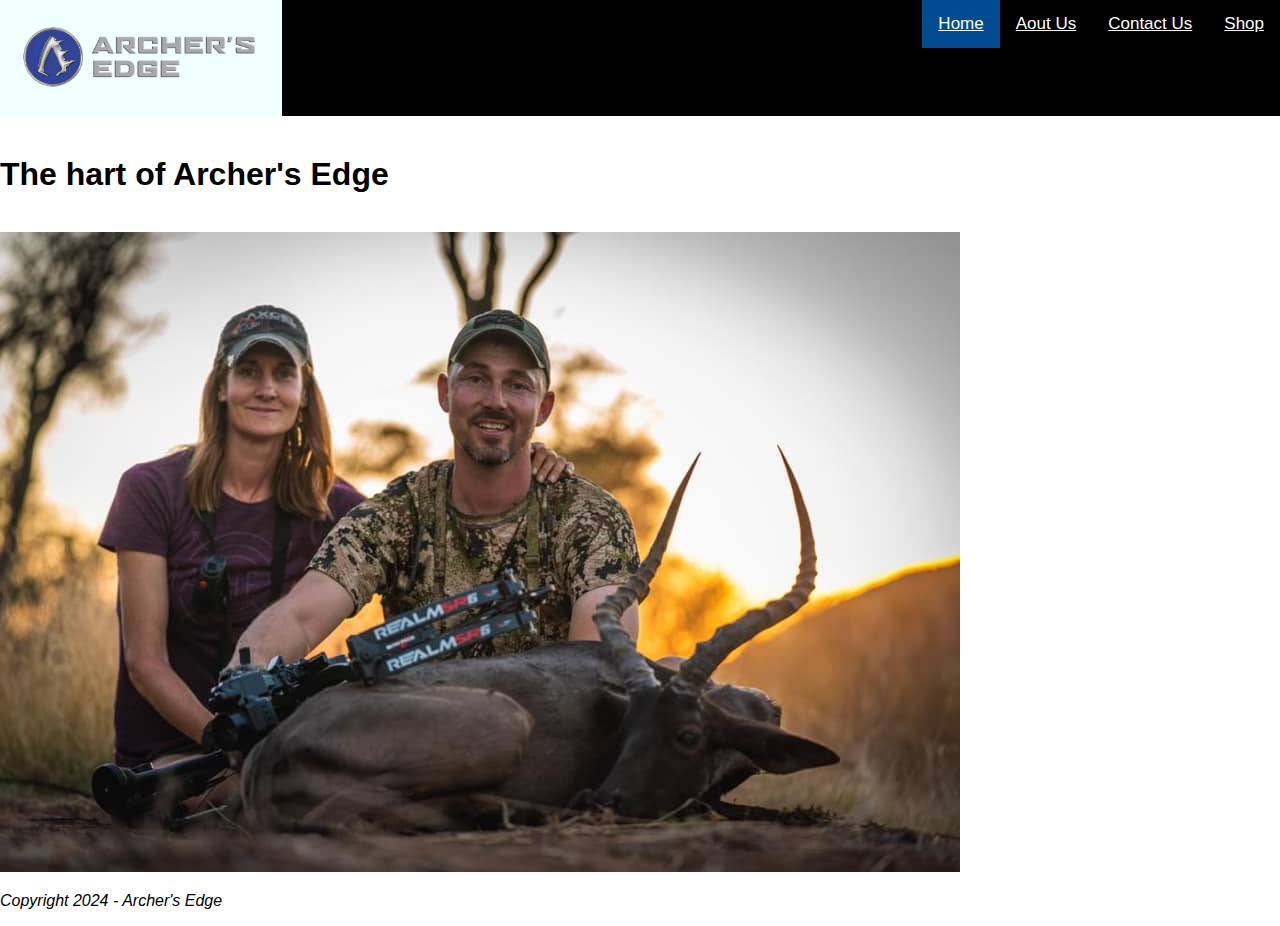
==== index.html @ 593d9e27 "Basic Navigation" ====
<!DOCTYPE html>
<html lang="en">

<head>
    <meta charset="UTF-8">
    <meta http-equiv="X-UA-Compatible" content="IE=edge">
    <meta name="viewport" content="width=device-width, initial-scale=1.0">
    <meta name="keywords" content="HTML, CSS, JavaScript, Bootstrap, Template">
    <meta name="author" content="Juliette, Guse, 241070">

    <title>Archer's Edge</title>

    <!-- link bootstrap and javascript here -->

    <!-- link all Google Fonts to be used her -->

    <!-- link CSS here -->
    <link rel="stylesheet" href="css/main.css">


</head>

<body>

    <nav>
        <div class="topNav">
        <a href="index.html"><img src="assets/images/logo.png" width="250px"></a>
            <div class="topNavRight">
            <a class="active" href="index.html">Home</a>
            <a href="pages/about.html">Aout Us</a>
            <a href="pages/contact.html">Contact Us</a>
            <a href="pages/shop.html">Shop</a>
            </div>
        </div>
    </nav>

    <header class="lowOpacity">
        <!-- everything above the fold-->
    </header>
        <br>
    <section class="centerImg">
        <h1>The hart of Archer's Edge</h1>
        <br>
        <img src="assets/images/homeImg.jpg">
    </section>

    <footer>
        <p><i>Copyright 2024 - Archer's Edge</i></p>
    </footer>

</body>

</html>
---- css/main.css ----
body{
    margin: 0;
    font-family: Arial, Helvetica, sans-serif;
}

.topNav{
    overflow: hidden;
    background-color: black;  
}

.topNav a{
    float: left;
    color: white;
    text-align: center;
    padding: 14px 16px;
    text-align: none;
    font-size: 17px;
}

.topNavRight{
    float: right;
}

.topNav a:hover{
    background-color: azure;
    color: black;
}

.topNav a.active {
    background-color: #014b91;
    color: white;
}
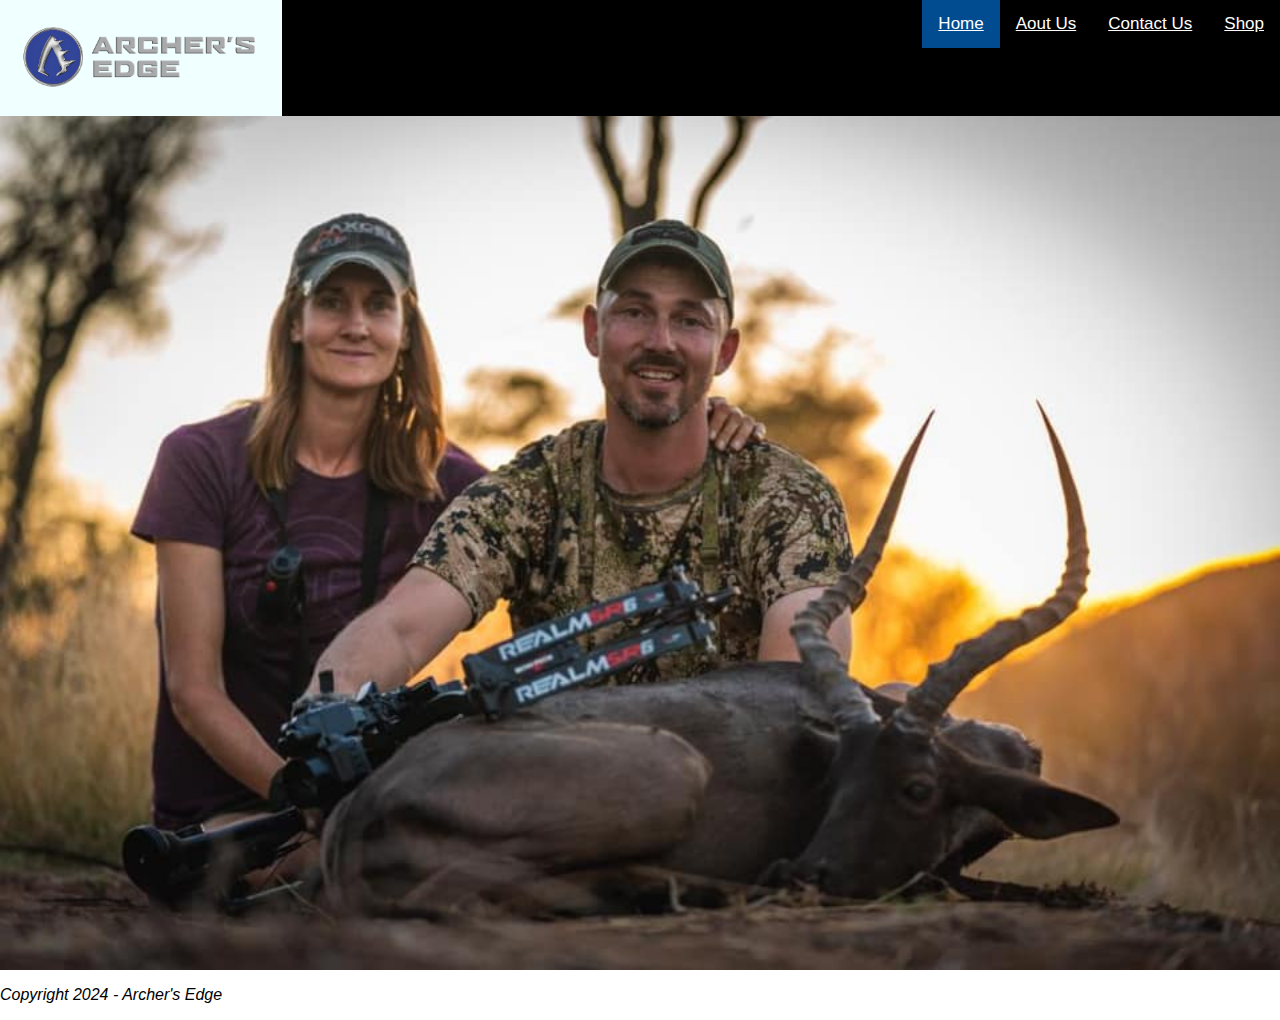
==== commit 7b9fbd5a: "images" ====
--- a/index.html
+++ b/index.html
@@ -34,14 +34,12 @@
         </div>
     </nav>
 
-    <header class="lowOpacity">
-        <!-- everything above the fold-->
+    <header>
+        <img src="assets/images/homeImg.jpg">
     </header>
-        <br>
+
     <section class="centerImg">
-        <h1>The hart of Archer's Edge</h1>
-        <br>
-        <img src="assets/images/homeImg.jpg">
+        
     </section>
 
     <footer>
--- a/css/main.css
+++ b/css/main.css
@@ -29,4 +29,11 @@
 .topNav a.active {
     background-color: #014b91;
     color: white;
+}
+
+header img {
+    width: 100%;
+    display: block;
+    margin-left: auto;
+    margin-right: auto;
 }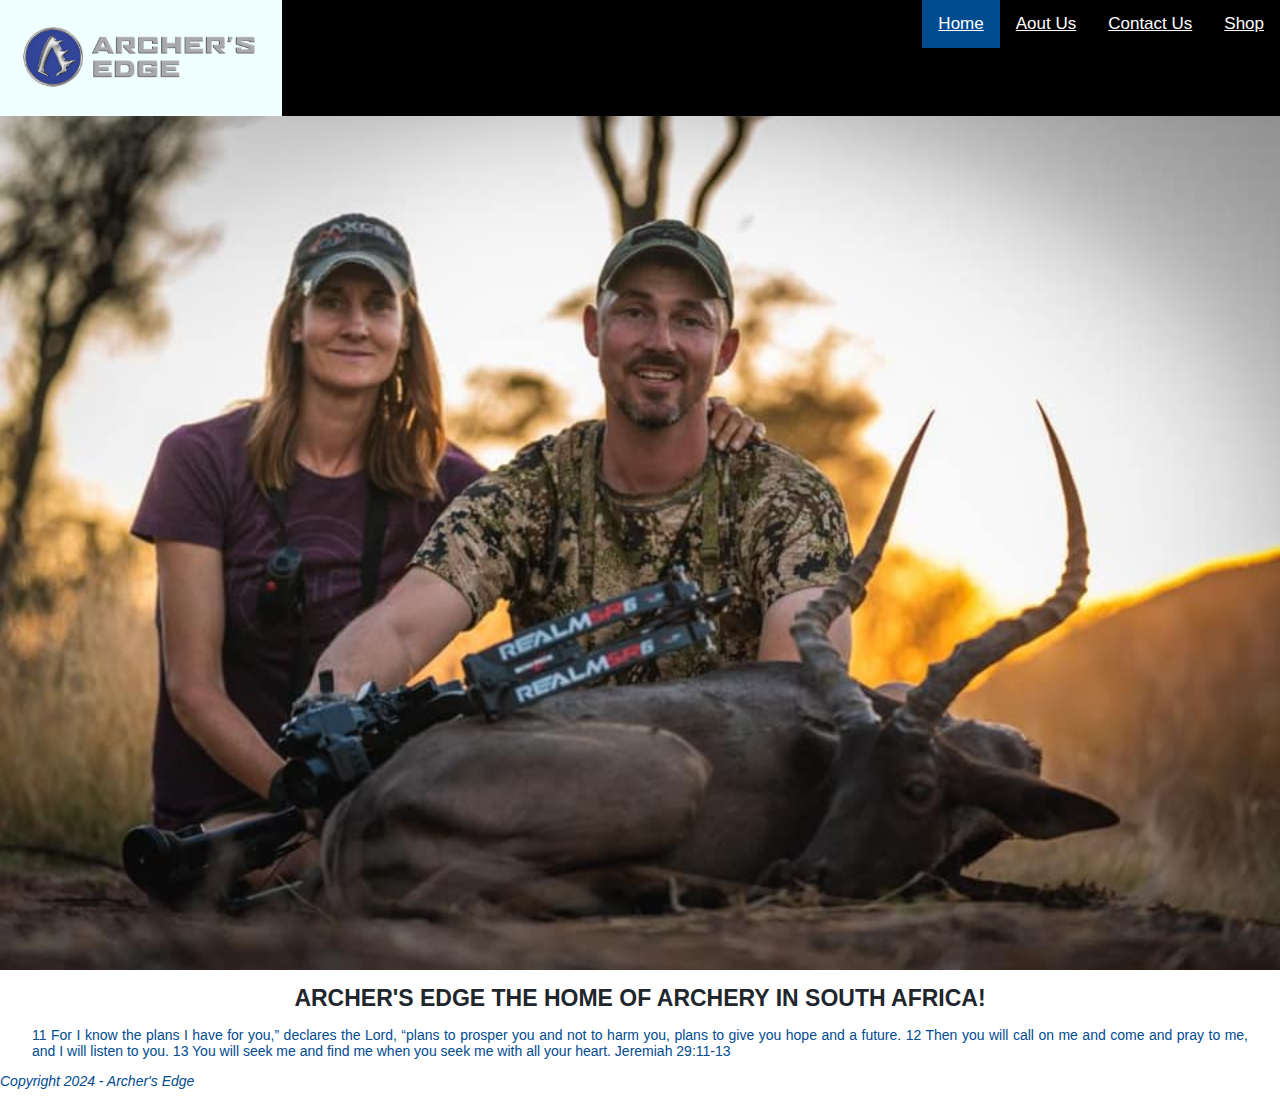
==== commit ae270175: "basic text elements" ====
--- a/index.html
+++ b/index.html
@@ -38,8 +38,15 @@
         <img src="assets/images/homeImg.jpg">
     </header>
 
-    <section class="centerImg">
-        
+    <section class="text">
+        <h1>Archer's Edge the home of Archery in South Africa!</h1>
+        <p>11  For I know the plans I have for you,” declares the Lord,
+             “plans to prosper you and not to harm you, plans to give
+             you hope and a future. 12   Then you will call on me and
+             come and pray to me, and I will listen to you. 13   You
+             will seek me and find me when you seek me with all your
+             heart.
+            Jeremiah 29:11-13 </p>
     </section>
 
     <footer>
--- a/css/main.css
+++ b/css/main.css
@@ -23,7 +23,7 @@
 
 .topNav a:hover{
     background-color: azure;
-    color: black;
+    color: #20262c;
 }
 
 .topNav a.active {
@@ -36,4 +36,24 @@
     display: block;
     margin-left: auto;
     margin-right: auto;
+}
+
+p {
+    font-family: Verdana, Geneva, Tahoma, sans-serif;
+    font-size: 14px;
+    color: #014b91;
+    text-align: justify;
+}
+
+h1 {
+    text-align: center;
+    text-transform: uppercase;
+    font-family: 'Lucida Sans', 'Lucida Sans Regular', 'Lucida Grande', 'Lucida Sans Unicode', Geneva, Verdana, sans-serif;
+    font-size: 23px;
+    color: #20262c;
+}
+
+.text{
+    padding-left: 2em;
+    padding-right: 2em;
 }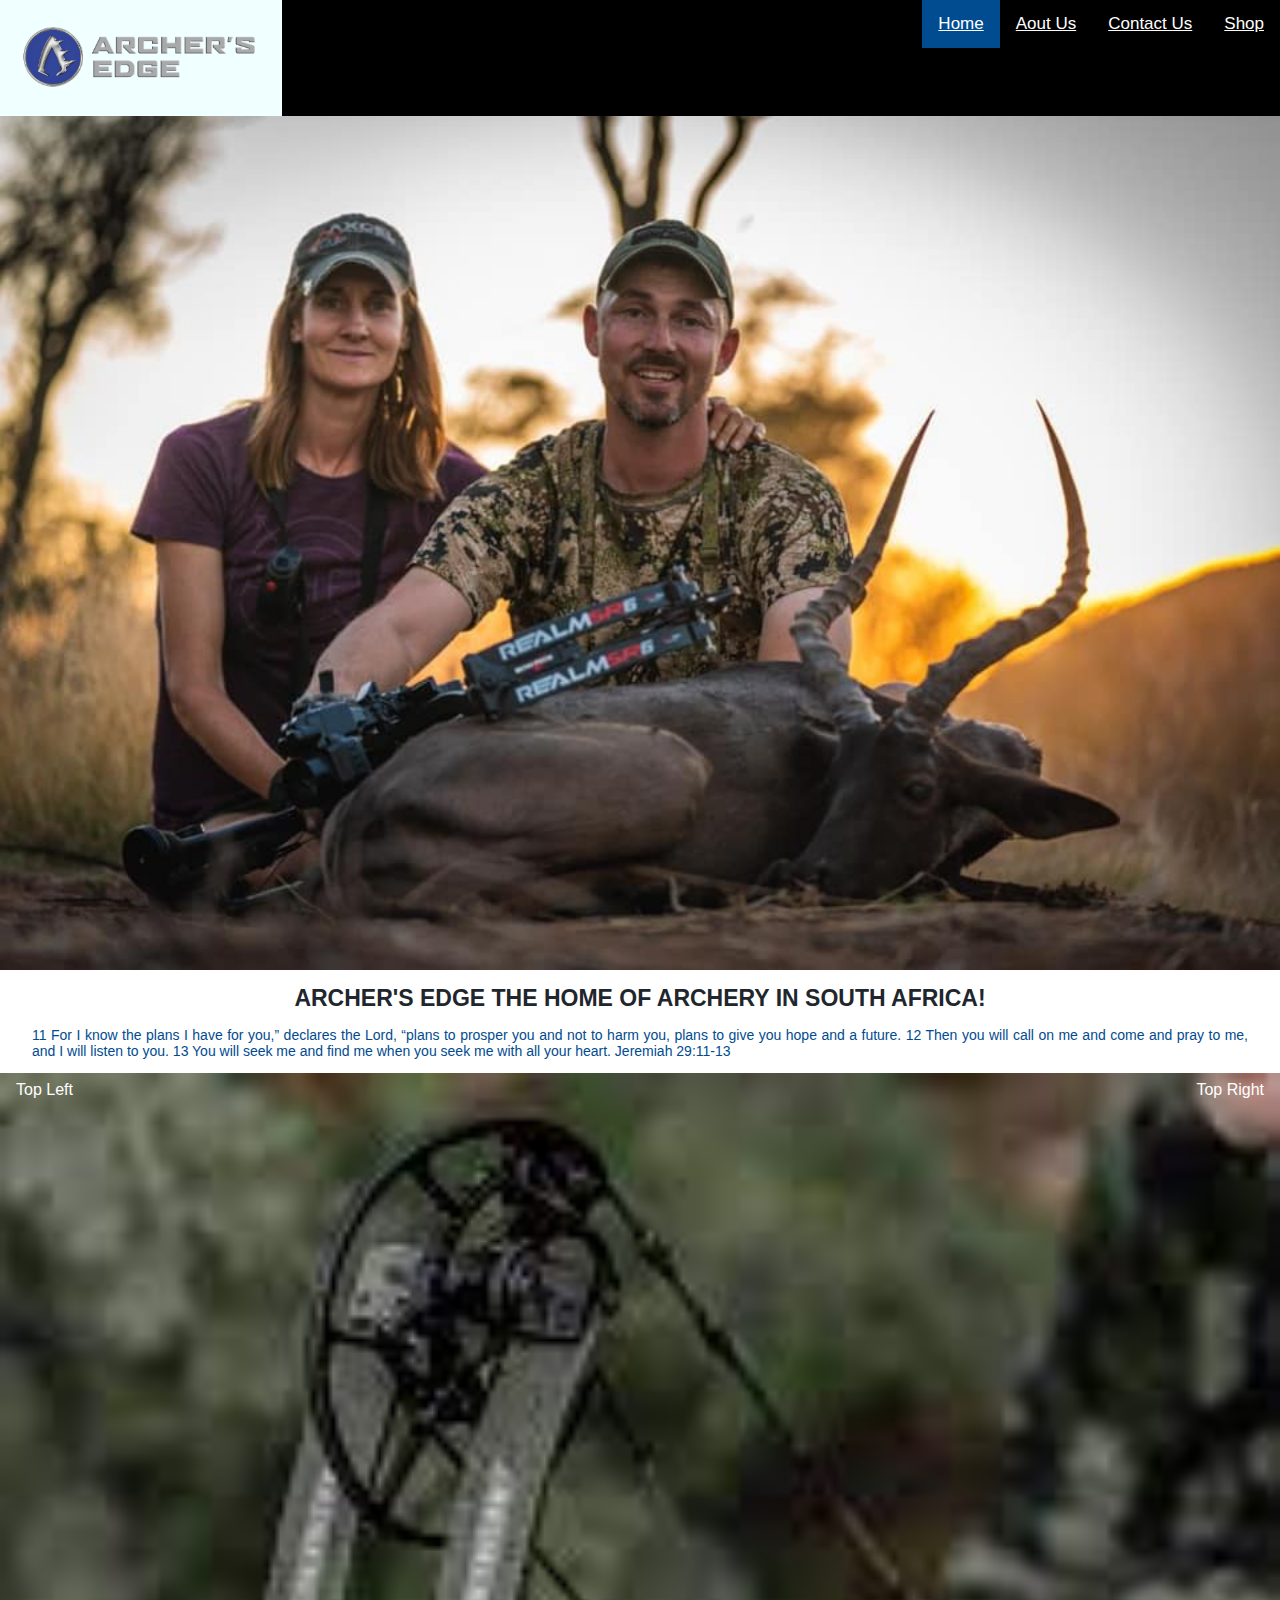
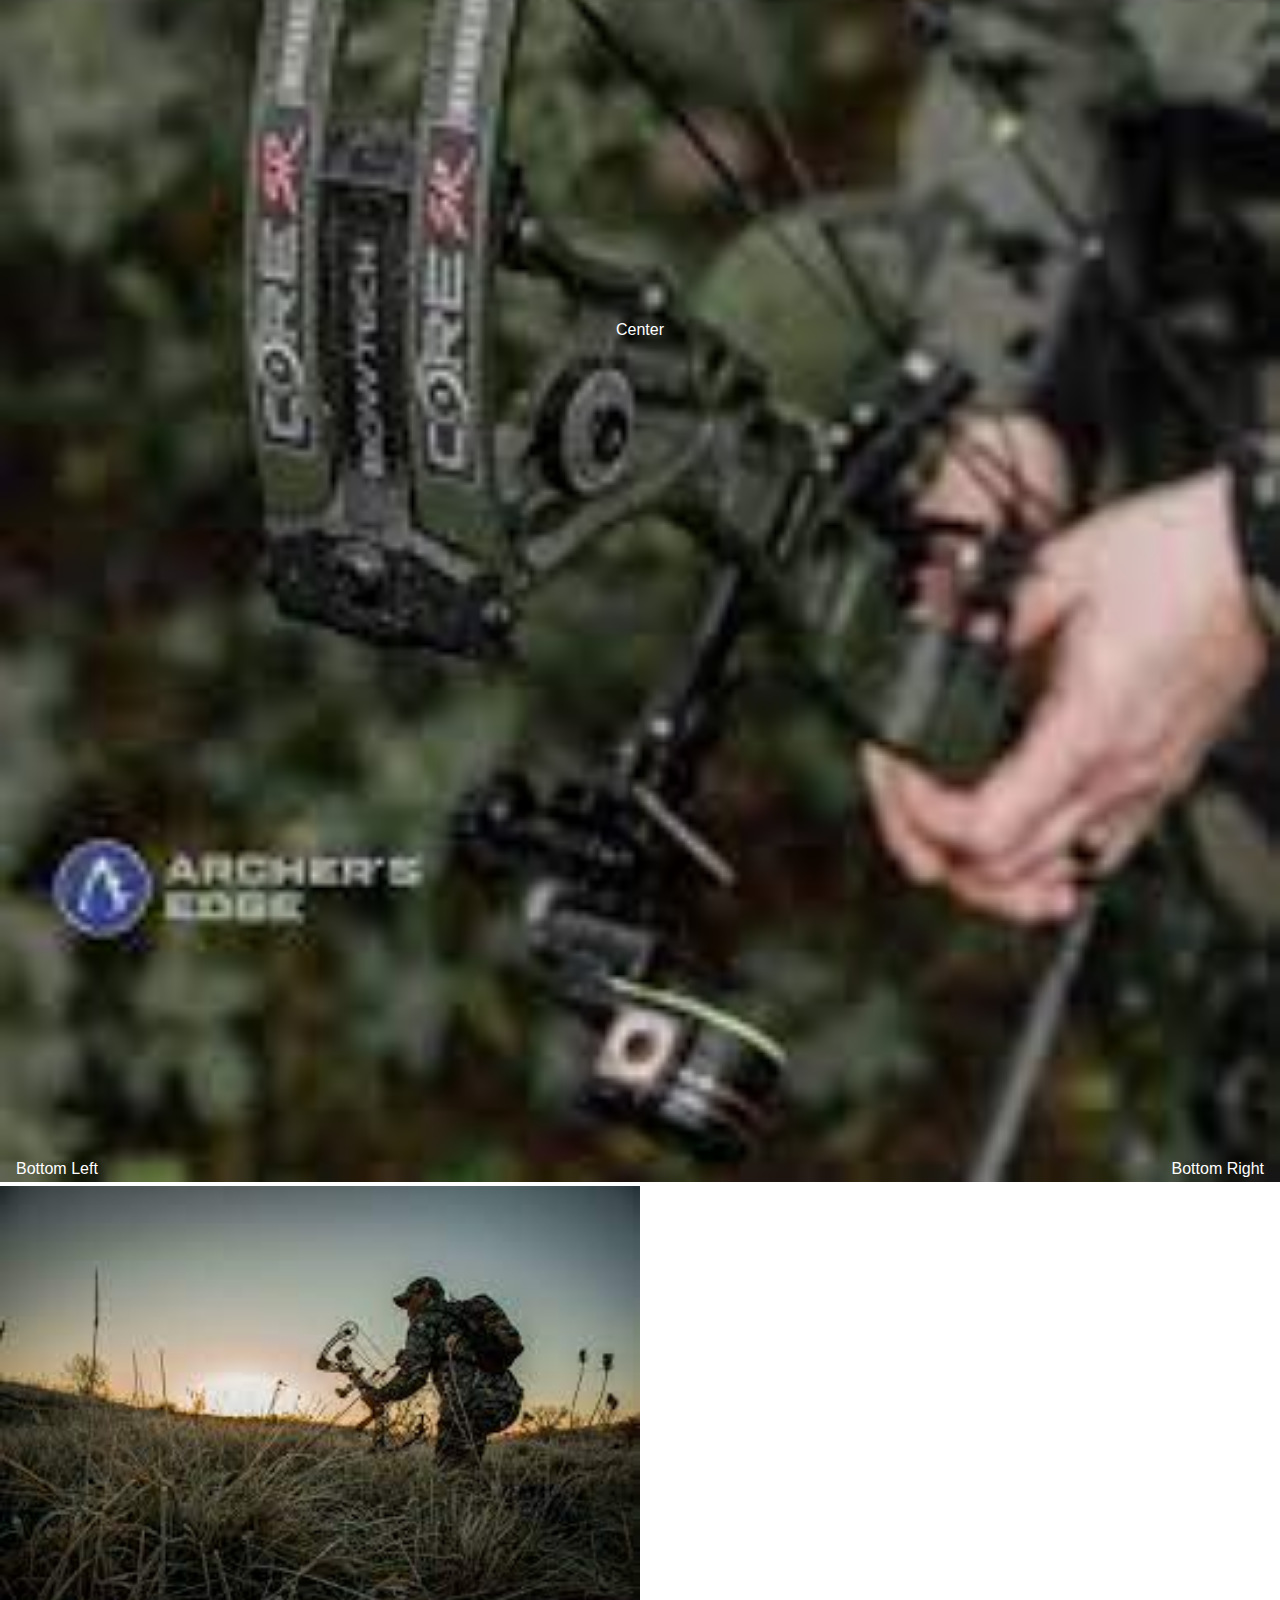
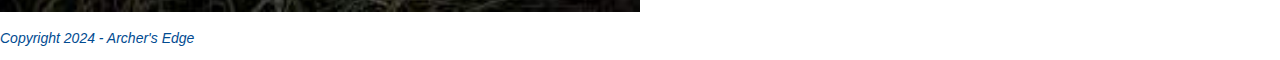
==== commit 1324b1b5: "intermediate images" ====
--- a/index.html
+++ b/index.html
@@ -48,7 +48,19 @@
              heart.
             Jeremiah 29:11-13 </p>
     </section>
-
+    <section>
+        <div class="imgTextOverlay">
+            <img src="assets/images/homeImg1.jpeg">
+            <div class="bottomLeft">Bottom Left</div>
+            <div class="topLeft">Top Left</div>
+            <div class="topRight">Top Right</div>
+            <div class="bottomRight">Bottom Right</div>
+            <div class="center">Center</div>
+        </div>
+    </section>
+    <section>
+        <img id="filters" src="assets/images/homeImg2.jpeg" width="50%">
+    </section>
     <footer>
         <p><i>Copyright 2024 - Archer's Edge</i></p>
     </footer>
--- a/css/main.css
+++ b/css/main.css
@@ -56,4 +56,47 @@
 .text{
     padding-left: 2em;
     padding-right: 2em;
-}+}
+
+.imgTextOverlay {
+    position: relative;
+    text-align: center;
+    color: #ffffff;
+}
+
+.imgTextOverlay img{
+    width: 100%;
+}
+
+.bottomLeft{
+    position: absolute;
+    bottom: 8px;
+    left: 16px;
+}
+
+.topLeft{
+    position: absolute;
+    top: 8px;
+    left: 16px;
+}
+
+.topRight{
+    position: absolute;
+    top: 8px;
+    right: 16px;
+}
+
+.bottomRight{
+    position: absolute;
+    bottom: 8px;
+    right: 16px;
+}
+
+.center{
+    position: absolute;
+    top: 50%;
+    left: 50%;
+    transform: translate(-50%, -50%);
+}
+
+#filters{}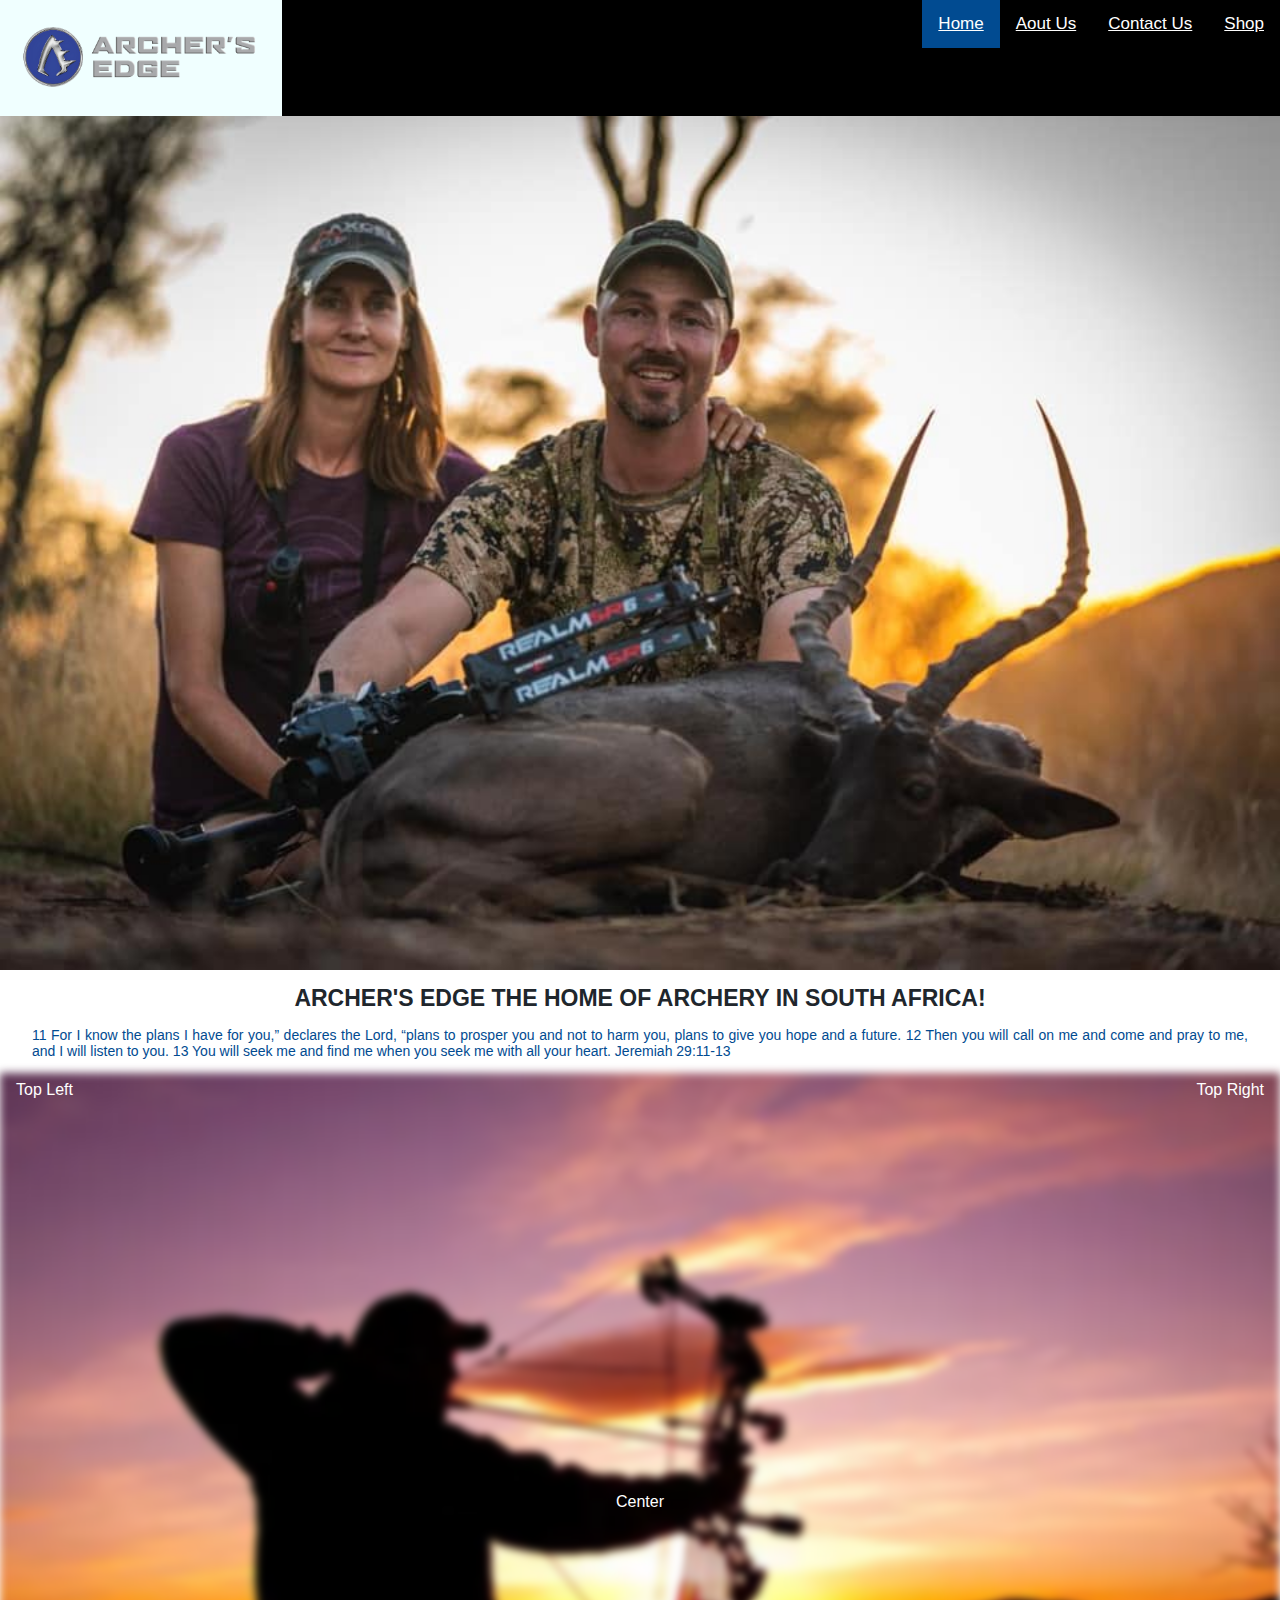
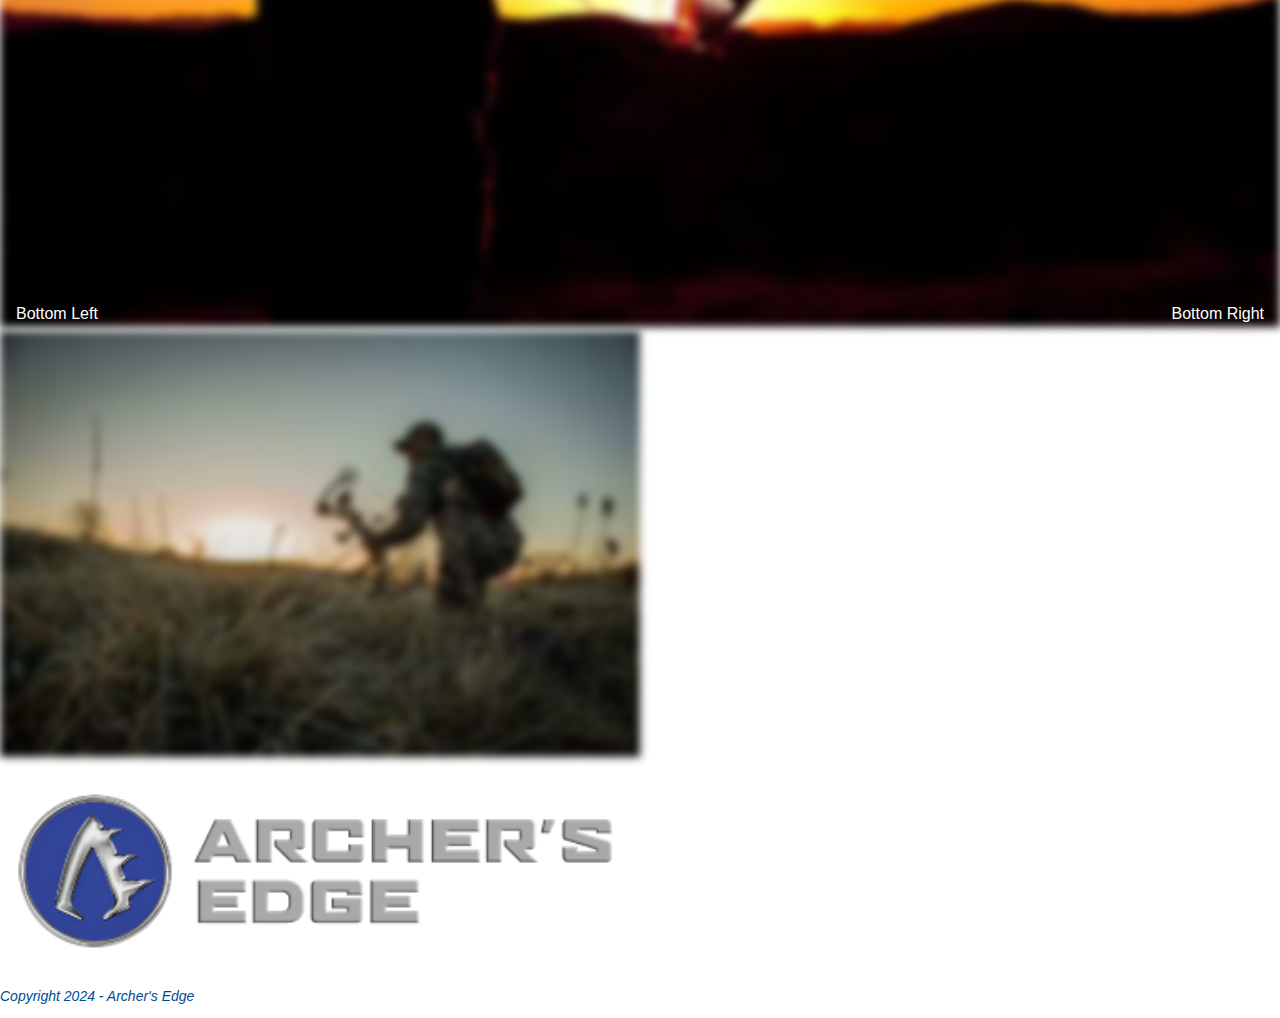
==== commit 682e2bfa: "intermediate images" ====
--- a/index.html
+++ b/index.html
@@ -48,9 +48,10 @@
              heart.
             Jeremiah 29:11-13 </p>
     </section>
+
     <section>
         <div class="imgTextOverlay">
-            <img src="assets/images/homeImg1.jpeg">
+            <img src="assets/images/homeImg1.jpg">
             <div class="bottomLeft">Bottom Left</div>
             <div class="topLeft">Top Left</div>
             <div class="topRight">Top Right</div>
@@ -58,9 +59,20 @@
             <div class="center">Center</div>
         </div>
     </section>
+
     <section>
         <img id="filters" src="assets/images/homeImg2.jpeg" width="50%">
     </section>
+
+    <section>
+        <div class="container"> 
+        <img src="assets/images/logo.png" class="image">
+        <div class="overlay">
+          <p class="overlayText">txt over Image</p>  
+        </div>
+        </div>
+    </section>
+
     <footer>
         <p><i>Copyright 2024 - Archer's Edge</i></p>
     </footer>
--- a/css/main.css
+++ b/css/main.css
@@ -66,6 +66,8 @@
 
 .imgTextOverlay img{
     width: 100%;
+    filter: blur(4px);
+    /*filter: grayscale(100%);*/
 }
 
 .bottomLeft{
@@ -99,4 +101,46 @@
     transform: translate(-50%, -50%);
 }
 
-#filters{}+#filters{
+    /*filter: grayscale(100%);*/
+    /*filter: sepia(100%);*/
+    filter: blur(4px);
+}
+
+.container{
+    position: relative;
+    width: 50%;
+}
+
+.image{
+    display: block;
+    width: 100%;
+    height: auto;
+}
+
+.overlay{
+    position: absolute;
+    top: 0;
+    bottom: 0;
+    left: 0;
+    right: 0;
+    height: 100%;
+    width: 100%;
+    opacity: 0;
+    transition: .5s ease-in;
+    background-color: #014b91;
+}
+
+.container:hover .overlay{
+    opacity: 1;
+}
+
+.overlayText{
+    color: #ffffff;
+    font-size: 20px;
+    position: absolute;
+    top: 50%;
+    left: 50%;
+    transform: translate(-50%, -50%);
+    -ms-transform: translate(-50%, -50%);
+}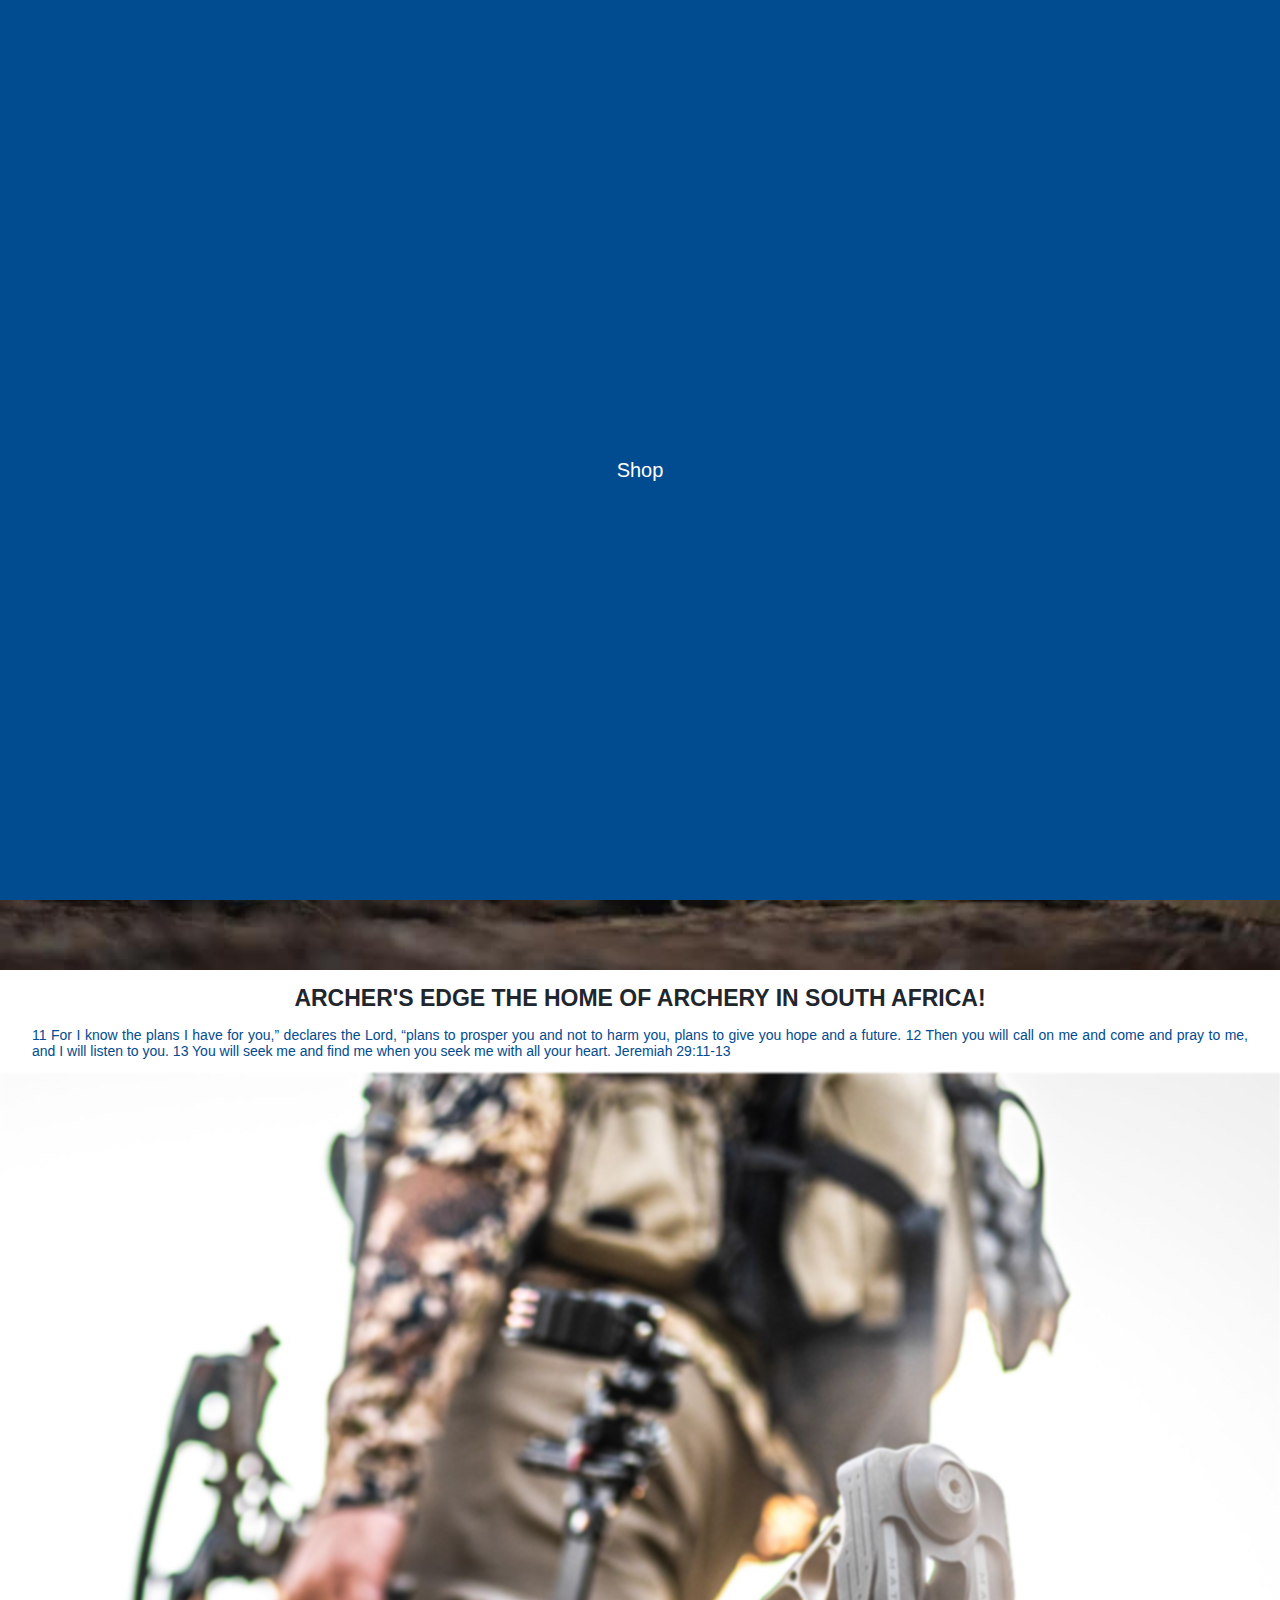
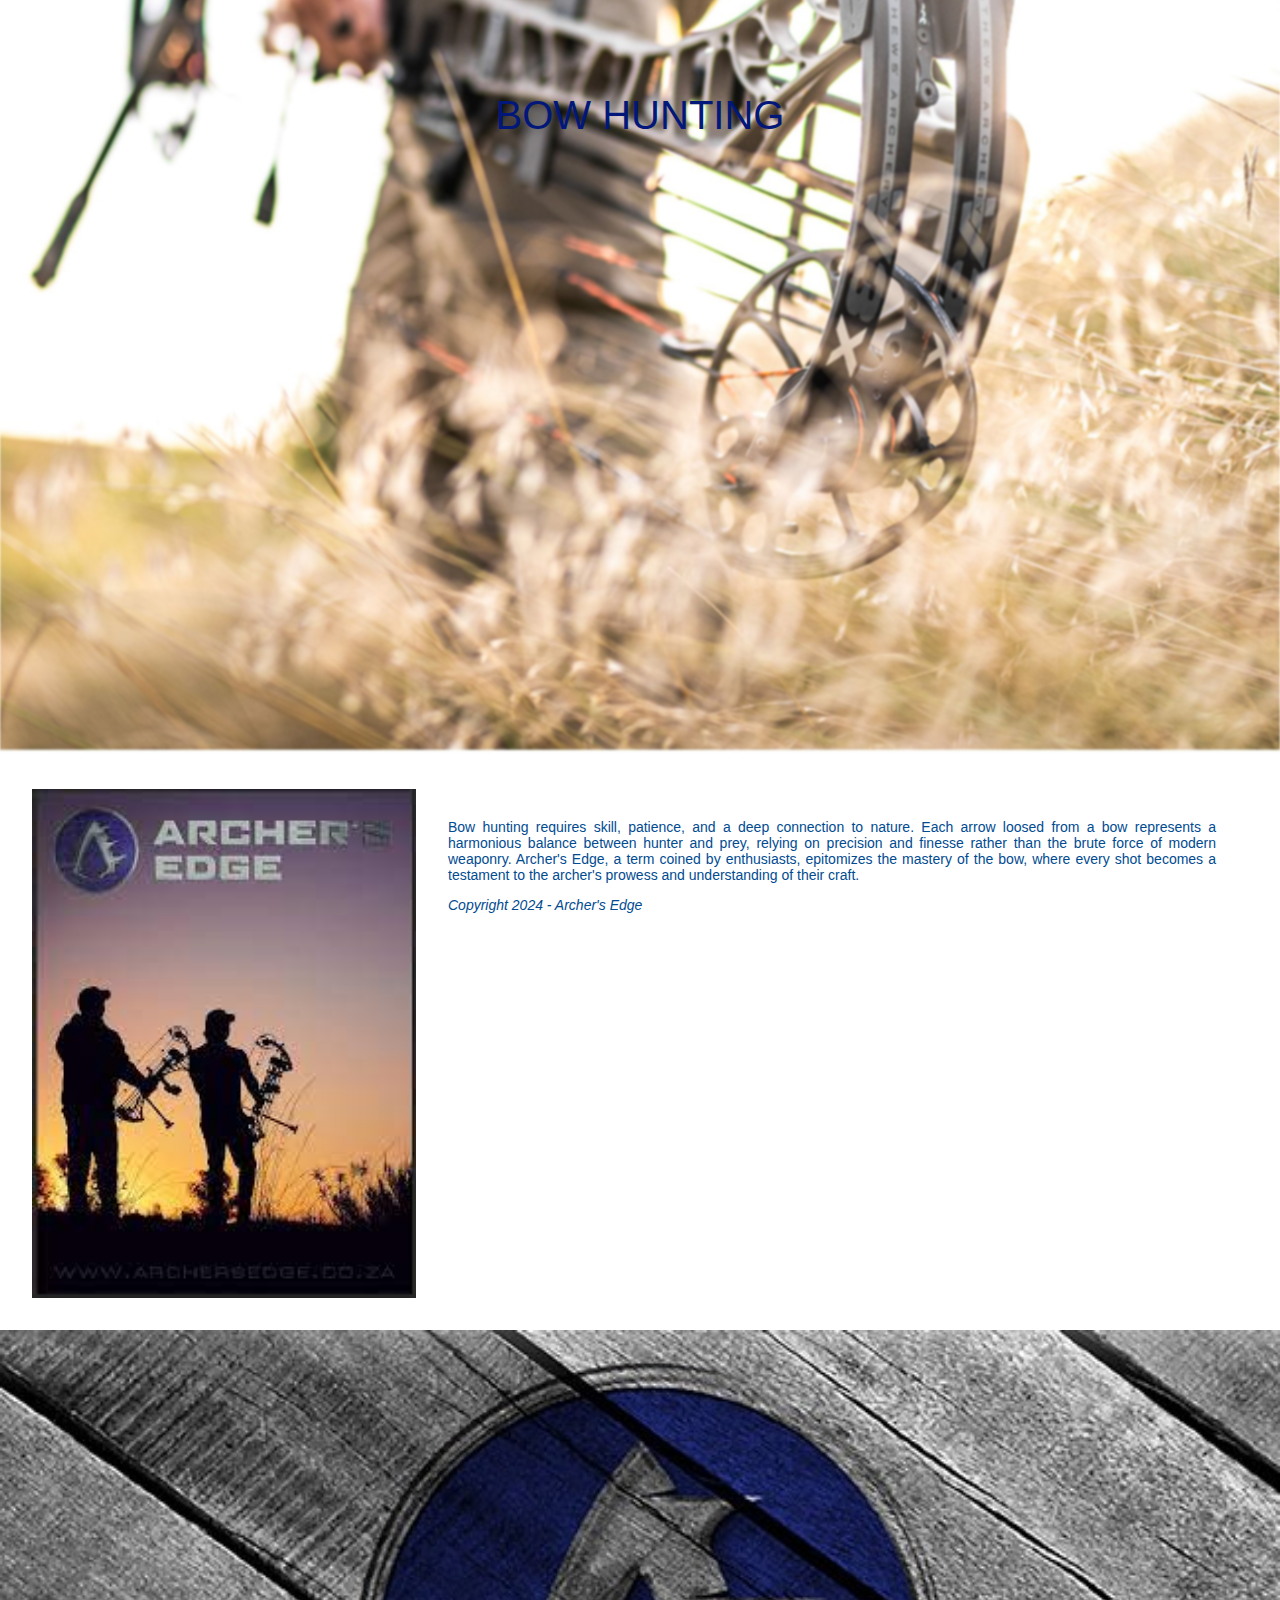
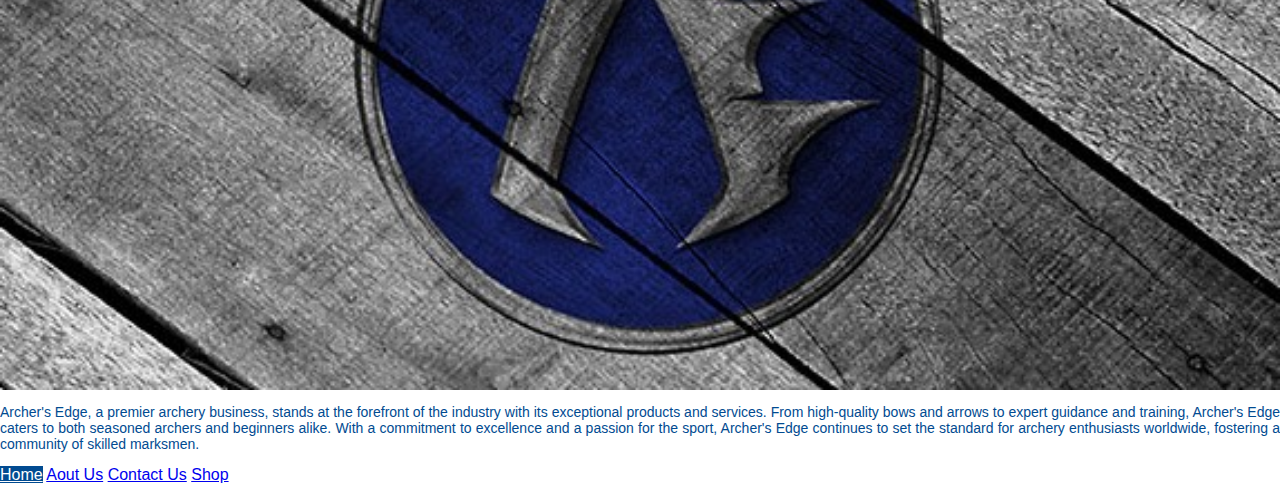
==== commit 2be1165e: "HE2" ====
--- a/index.html
+++ b/index.html
@@ -52,28 +52,57 @@
     <section>
         <div class="imgTextOverlay">
             <img src="assets/images/homeImg1.jpg">
-            <div class="bottomLeft">Bottom Left</div>
-            <div class="topLeft">Top Left</div>
-            <div class="topRight">Top Right</div>
-            <div class="bottomRight">Bottom Right</div>
-            <div class="center">Center</div>
+            <div class="bottomLeft"></div>
+            <div class="topLeft"></div>
+            <div class="topRight"></div>
+            <div class="bottomRight"></div>
+            <div class="center">Bow hunting</div>
         </div>
     </section>
 
     <section>
-        <img id="filters" src="assets/images/homeImg2.jpeg" width="50%">
+        <div class="homeImg2">
+            <img id="filters" src="assets/images/homeImg2.jpeg" width="30%">
+        </div>
+        <div class="homeImg2Text">
+            <p>
+                Bow hunting requires skill, patience, and a deep connection
+                 to nature. Each arrow loosed from a bow represents a harmonious
+                 balance between hunter and prey, relying on precision and
+                 finesse rather than the brute force of modern weaponry.
+                 Archer's Edge, a term coined by enthusiasts, epitomizes
+                 the mastery of the bow, where every shot becomes a testament to
+                 the archer's prowess and understanding of their craft.
+            </p>
+        </div>
     </section>
 
     <section>
         <div class="container"> 
-        <img src="assets/images/logo.png" class="image">
+        <img src="assets/images/homeImg4.jpg" class="image">
+        <div>
+            <p class="homeImg4Text">Archer's Edge, a premier archery business, stands at the
+             forefront of the industry with its exceptional products and
+             services. From high-quality bows and arrows to expert guidance
+             and training, Archer's Edge caters to both seasoned archers
+             and beginners alike. With a commitment to excellence and a
+             passion for the sport, Archer's Edge continues to set the
+             standard for archery enthusiasts worldwide, fostering a
+              community of skilled marksmen.</p>
+        </div>
         <div class="overlay">
-          <p class="overlayText">txt over Image</p>  
+            <a href="pages/shop.html"><p class="overlayText">Shop</p></a>  
         </div>
         </div>
     </section>
 
     <footer>
+        <div class="bottomNavLeft">
+        <a class="active" href="index.html">Home</a>
+        <a href="pages/about.html">Aout Us</a>
+        <a href="pages/contact.html">Contact Us</a>
+        <a href="pages/shop.html">Shop</a>
+        </div>
         <p><i>Copyright 2024 - Archer's Edge</i></p>
     </footer>
 
--- a/css/main.css
+++ b/css/main.css
@@ -13,7 +13,6 @@
     color: white;
     text-align: center;
     padding: 14px 16px;
-    text-align: none;
     font-size: 17px;
 }
 
@@ -66,8 +65,8 @@
 
 .imgTextOverlay img{
     width: 100%;
-    filter: blur(4px);
-    /*filter: grayscale(100%);*/
+    filter: blur(1px);
+    
 }
 
 .bottomLeft{
@@ -99,17 +98,15 @@
     top: 50%;
     left: 50%;
     transform: translate(-50%, -50%);
-}
-
-#filters{
-    /*filter: grayscale(100%);*/
-    /*filter: sepia(100%);*/
-    filter: blur(4px);
+    font-size: 40px;
+    color: #011779;
+    text-transform: uppercase;
 }
 
 .container{
-    position: relative;
-    width: 50%;
+    float: left;
+    display: block;
+    margin-left: auto;
 }
 
 .image{
@@ -131,6 +128,11 @@
     background-color: #014b91;
 }
 
+.overlayText:hover{
+    background-color: #011779;
+    color: antiquewhite;
+}
+
 .container:hover .overlay{
     opacity: 1;
 }
@@ -143,4 +145,37 @@
     left: 50%;
     transform: translate(-50%, -50%);
     -ms-transform: translate(-50%, -50%);
-}+    padding: 20px;
+}
+
+.homeImg2 img{
+    float: left;
+    display: block;
+    margin-left: auto;
+    padding: 2em;
+}
+
+.homeImg2Text{
+    padding-left: 4em;
+    padding-right: 4em;
+    padding-top: 3em;
+    text-align: right;
+}
+
+.bottomNavLeft{
+    float: left;
+}
+
+.bottomNavLeft a:hover{
+    background-color: azure;
+    color: #20262c;
+}
+
+.bottomNavLeft a.active {
+    background-color: #014b91;
+    color: white;
+}
+
+footer{
+    text-align: end;
+}
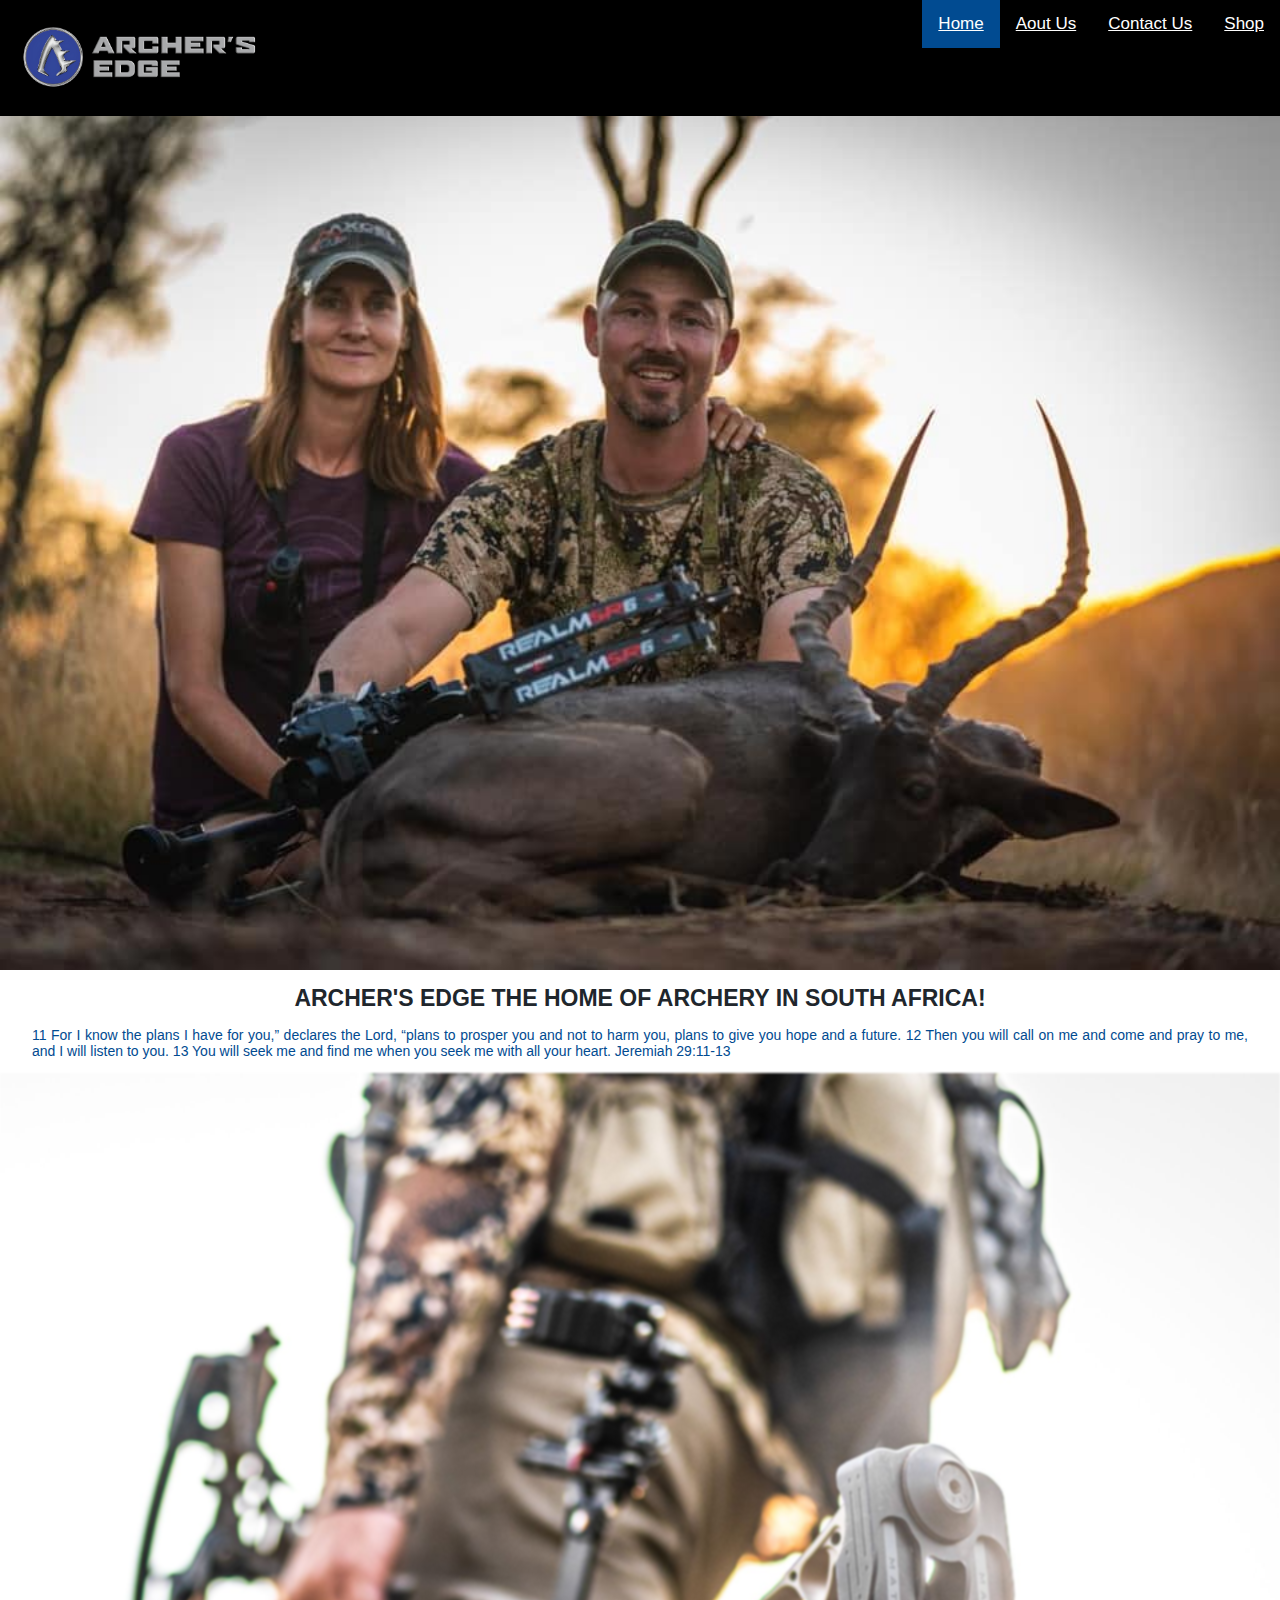
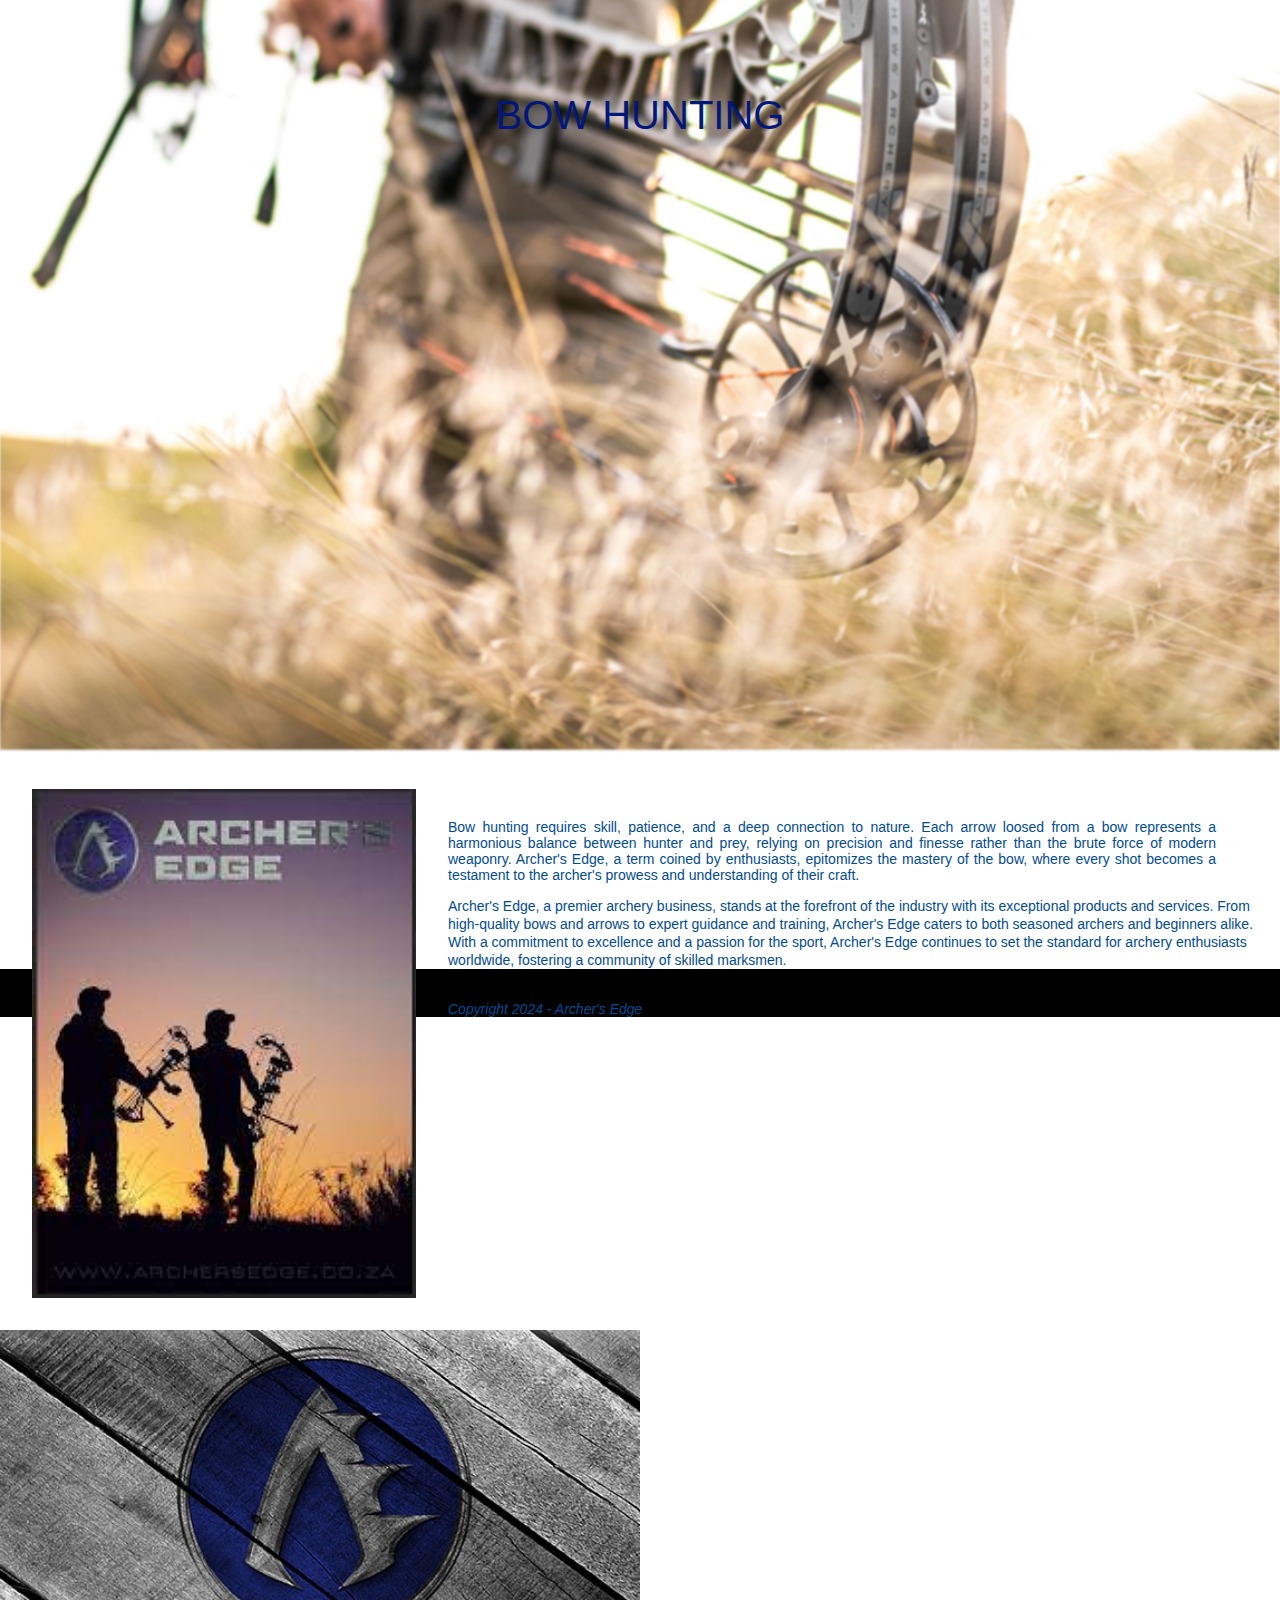
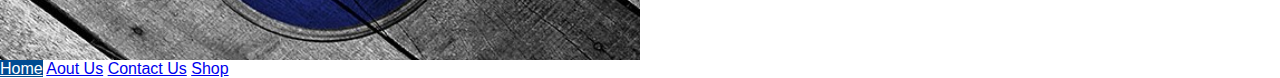
==== commit 13e7577c: "HE2" ====
--- a/index.html
+++ b/index.html
@@ -80,6 +80,7 @@
     <section>
         <div class="container"> 
         <img src="assets/images/homeImg4.jpg" class="image">
+        </div>
         <div>
             <p class="homeImg4Text">Archer's Edge, a premier archery business, stands at the
              forefront of the industry with its exceptional products and
@@ -93,7 +94,7 @@
         <div class="overlay">
             <a href="pages/shop.html"><p class="overlayText">Shop</p></a>  
         </div>
-        </div>
+    
     </section>
 
     <footer>
@@ -103,6 +104,7 @@
         <a href="pages/contact.html">Contact Us</a>
         <a href="pages/shop.html">Shop</a>
         </div>
+        <br>
         <p><i>Copyright 2024 - Archer's Edge</i></p>
     </footer>
 
--- a/css/main.css
+++ b/css/main.css
@@ -104,13 +104,13 @@
 }
 
 .container{
-    float: left;
-    display: block;
-    margin-left: auto;
+    position: relative;
+    width: 50%;
 }
 
 .image{
     display: block;
+    float: right;
     width: 100%;
     height: auto;
 }
@@ -176,6 +176,15 @@
     color: white;
 }
 
+.homeImg4Text{
+    display: contents;
+    float: right;
+    padding-left: 4em;
+    padding-right: 4em;
+    padding-top: 3em;
+}
+
 footer{
-    text-align: end;
-}
+    background-color: black;
+    color: #ffffff;
+}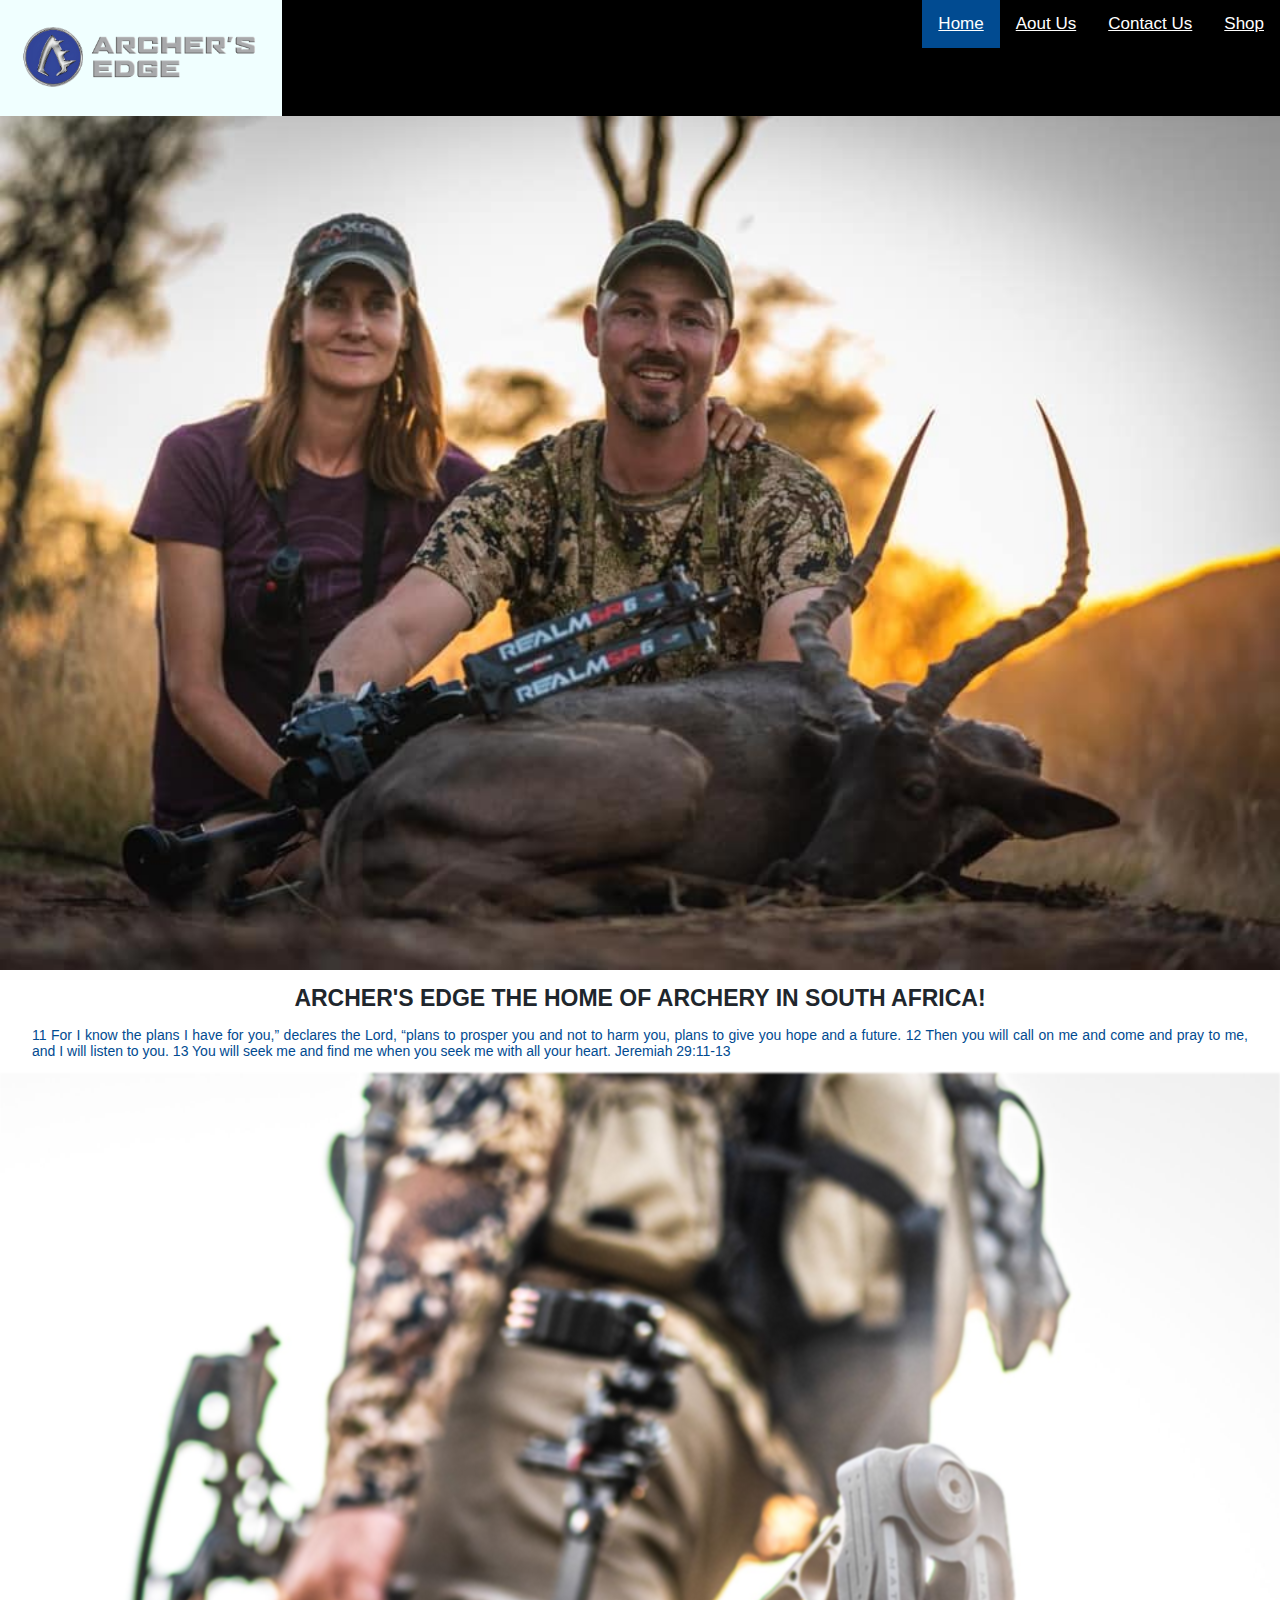
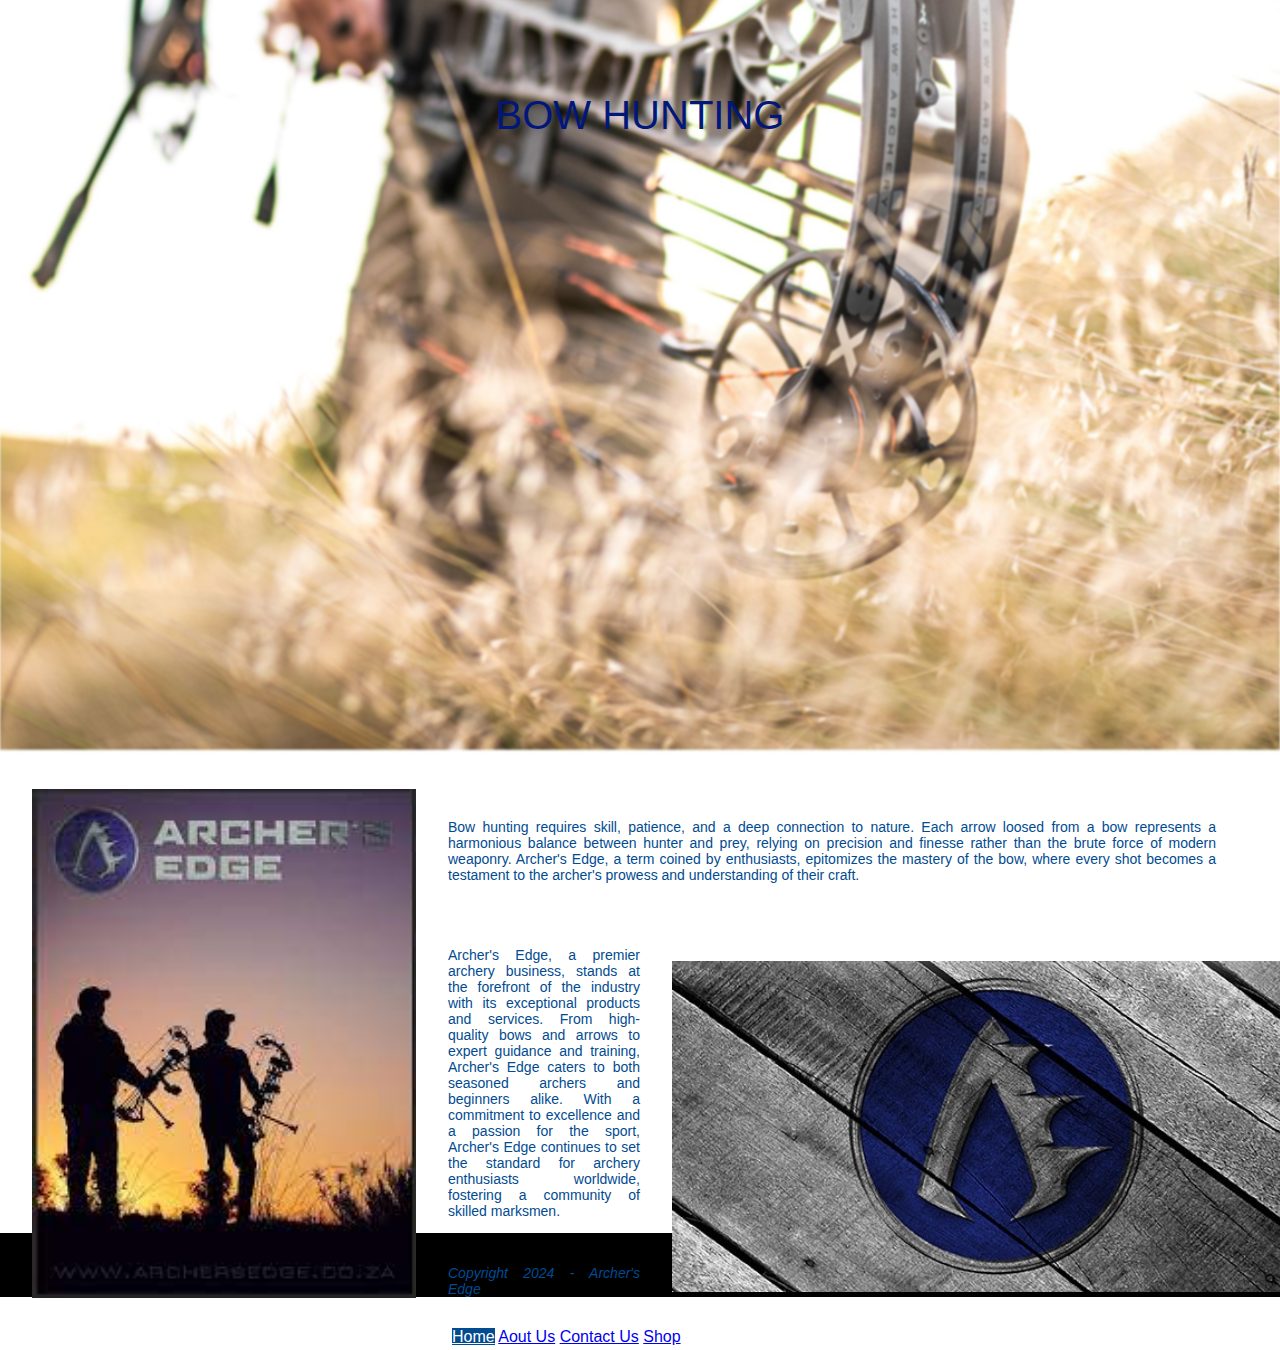
==== commit ff6f5778: "float problem fixed" ====
--- a/index.html
+++ b/index.html
@@ -64,7 +64,7 @@
         <div class="homeImg2">
             <img id="filters" src="assets/images/homeImg2.jpeg" width="30%">
         </div>
-        <div class="homeImg2Text">
+        <section class="homeImg2Text">
             <p>
                 Bow hunting requires skill, patience, and a deep connection
                  to nature. Each arrow loosed from a bow represents a harmonious
@@ -74,15 +74,24 @@
                  the mastery of the bow, where every shot becomes a testament to
                  the archer's prowess and understanding of their craft.
             </p>
-        </div>
+        </section>
     </section>
 
     <section>
         <div class="container"> 
         <img src="assets/images/homeImg4.jpg" class="image">
+            <div class="overlay">
+                <a href="pages/shop.html"><p class="overlayText">Shop</p></a>  
+             </div>
         </div>
-        <div>
-            <p class="homeImg4Text">Archer's Edge, a premier archery business, stands at the
+
+    </section>
+
+    <section>
+        <div class="homeImg4Text">
+            <br>
+            <br>
+            <p >Archer's Edge, a premier archery business, stands at the
              forefront of the industry with its exceptional products and
              services. From high-quality bows and arrows to expert guidance
              and training, Archer's Edge caters to both seasoned archers
@@ -91,10 +100,6 @@
              standard for archery enthusiasts worldwide, fostering a
               community of skilled marksmen.</p>
         </div>
-        <div class="overlay">
-            <a href="pages/shop.html"><p class="overlayText">Shop</p></a>  
-        </div>
-    
     </section>
 
     <footer>
--- a/css/main.css
+++ b/css/main.css
@@ -104,15 +104,19 @@
 }
 
 .container{
+    float: right;
     position: relative;
     width: 50%;
 }
 
 .image{
     display: block;
-    float: right;
     width: 100%;
     height: auto;
+    padding-left: 2em;
+    padding-right: 1em;
+    padding-top: 4em;
+    padding-bottom: 2em;
 }
 
 .overlay{
@@ -163,6 +167,7 @@
 }
 
 .bottomNavLeft{
+    padding: 4px;
     float: left;
 }
 
@@ -178,10 +183,8 @@
 
 .homeImg4Text{
     display: contents;
-    float: right;
-    padding-left: 4em;
-    padding-right: 4em;
-    padding-top: 3em;
+    float: left;
+   margin-left: 2em;
 }
 
 footer{
